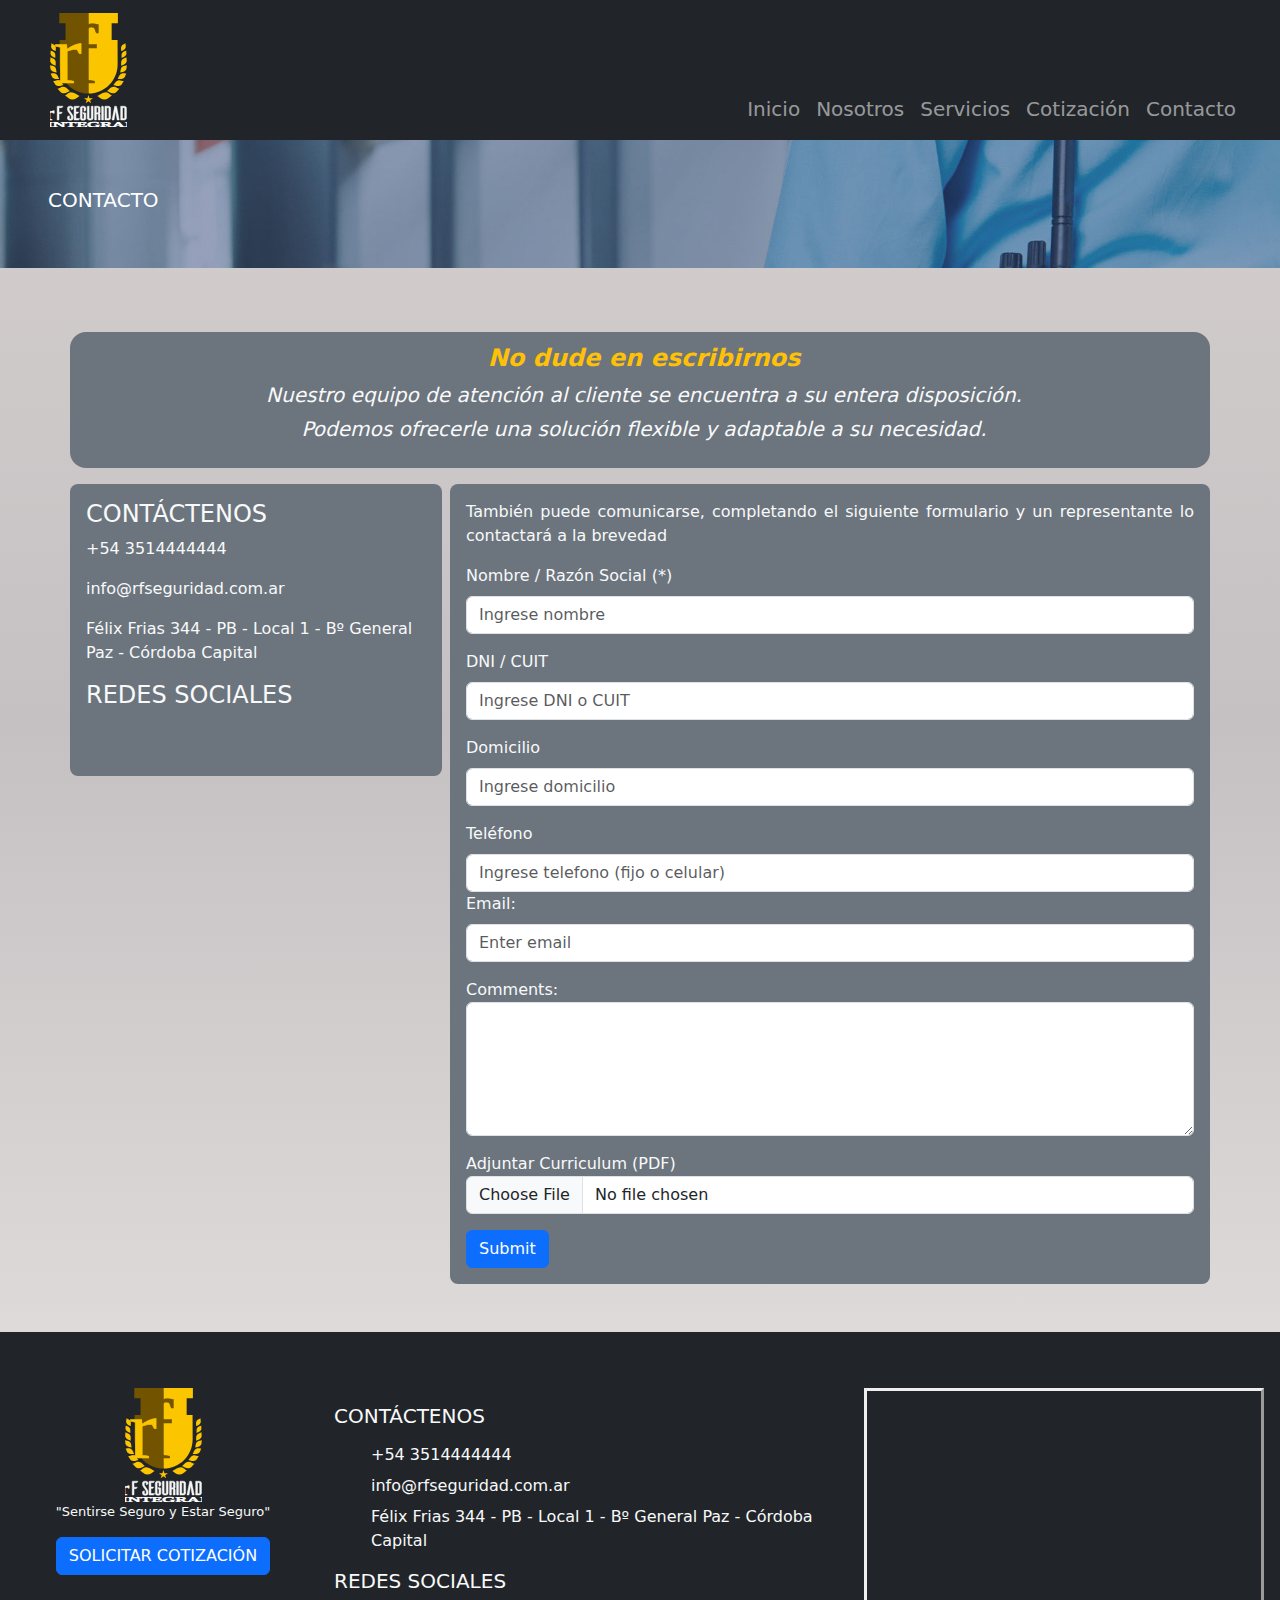
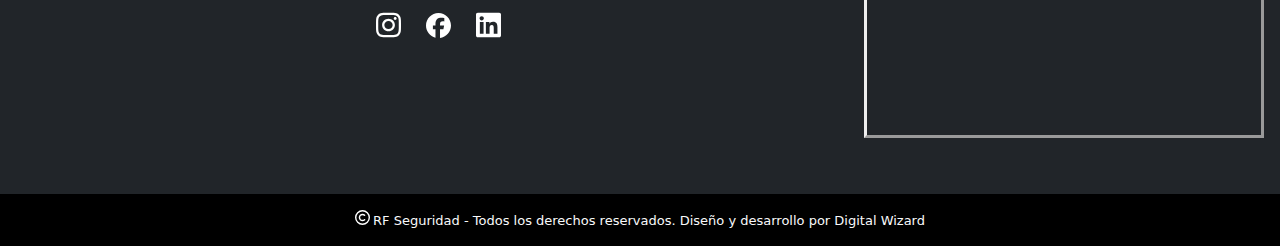
==== pages/contacto.html @ 00f2c516 "Initial state from Pre Entrega 3" ====
<!DOCTYPE html>
<html lang="en">
	<head>
		<meta charset="UTF-8" />
		<meta name="viewport" content="width=device-width, initial-scale=1.0" />
		<!-- Star SEO ----------------------------------------------------->
		<meta
			name="description"
			content="¿Buscas protección confiable? Contáctanos hoy mismo. Nuestro equipo de seguridad privada está listo para brindarte soluciones a medida para tu hogar o negocio. Profesionales en vigilancia, control de accesos y más. ¡Garantiza tu tranquilidad con nosotros"
		/>
		<meta
			name="keywords"
			content="seguridad, seguridad privada, vigilancia, protección de propiedades, control de acceso, monitoreo, patrullaje, seguridad física, seguridad electrónica, alarmas de seguridad, guardias, guardias de seguridad. seguridad empresarial "
		/>
		<!-- End SEO ------------------------------------------------------>

		<!-- Start BS 5.3.3 ------------------------------------------------>
		<link
			href="https://cdn.jsdelivr.net/npm/bootstrap@5.3.3/dist/css/bootstrap.min.css"
			rel="stylesheet"
			integrity="sha384-QWTKZyjpPEjISv5WaRU9OFeRpok6YctnYmDr5pNlyT2bRjXh0JMhjY6hW+ALEwIH"
			crossorigin="anonymous"
		/>
		<!-- End BS 5.3.3 -------------------------------------------------->

		<!-- Start FONT AWESOME -------------------------------------------->
		<link
			rel="stylesheet"
			href="https://cdnjs.cloudflare.com/ajax/libs/font-awesome/6.5.1/css/all.min.css"
			integrity="sha512-DTOQO9RWCH3ppGqcWaEA1BIZOC6xxalwEsw9c2QQeAIftl+Vegovlnee1c9QX4TctnWMn13TZye+giMm8e2LwA=="
			crossorigin="anonymous"
			referrerpolicy="no-referrer"
		/>
		<!-- End FONT AWESOME -------------------------------------------->

		<link
			rel="shortcut icon"
			href="../assets/images/logoLetrasBlancas.ico"
			type="image/x-icon"
		/>

		<!-- Start Link to My Css --------------------------------------->
		<link rel="stylesheet" href="../css/styles.css" />
		<!-- End Link to My Css --------------------------------------->
		<title>Contacto</title>
	</head>
	<body class="bg-info-subtle">
		<header>
			<!-- Start NAVBAR BS 5.3.3 ----------------------------------->
			<nav class="navbar navbar-expand-sm bg-dark navbar-dark">
				<div class="align-items-end container-fluid">
					<a class="navbar-brand mx-2" href="../index.html"
						><img
							class="logo"
							id="logo"
							src="../assets/images/logoRF.svg"
							alt="RF Seguridad Integral logo"
							style="color: black"
					/></a>
					<button
						class="navbar-toggler"
						type="button"
						data-bs-toggle="collapse"
						data-bs-target="#collapsibleNavbar"
						aria-controls="collapsibleNavbar"
						aria-expanded="false"
						aria-label="Toggle navigation"
					>
						<span class="navbar-toggler-icon"></span>
					</button>
					<div class="navbar-collapse collapse me-4" id="collapsibleNavbar">
						<ul class="navbar-nav ms-auto fs-5 nav_ul-bg">
							<li class="nav-item">
								<a class="nav-link" href="../index.html">Inicio</a>
							</li>
							<li class="nav-item">
								<a class="nav-link" href="./quienesSomos.html">Nosotros</a>
							</li>
							<li class="nav-item">
								<a class="nav-link" href="./servicios.html">Servicios</a>
							</li>
							<li class="nav-item">
								<a class="nav-link" href="./cotizacion.html">Cotización</a>
							</li>
							<li class="nav-item">
								<a class="nav-link" href="./contacto.html">Contacto</a>
							</li>
						</ul>
					</div>
				</div>
			</nav>
			<!-- End NAVBAR BS 5.3.3 ------------------------------------->
		</header>
		<!-- Main content  -->
		<main>
			<!-- Start PAGE BANNER --------------------------------------->
			<div class="aboutBanner p-5 text-white">
				<div class="col">
					<h5>CONTACTO</h5>
				</div>
			</div>
			<!-- End PAGE BANNER ----------------------------------------->

			<section class="contactSection py-5">
				<!-- Start contact header -->
				<div class="container bg-secondary p-2 mt-3 text-center rounded-4">
					<p class="text-warning fw-bold fs-4 ms-2 mb-1 fst-italic">
						No dude en escribirnos
					</p>
					<p class="text-light fs-5 ms-2 mb-1 fst-italic">
						Nuestro equipo de atención al cliente se encuentra a su entera disposición.
					</p>
					<p class="text-light fs-5 ms-2 mb-3 fst-italic">
						Podemos ofrecerle una solución flexible y adaptable a su necesidad.
					</p>
				</div>
				<!-- End contact header -->
				<div class="container">
					<div class="row mt-3">
						<div class="contactDiv col-md-4 px-0 mb-2">
							<div class="bg-secondary p-3 rounded-3 text-light me-md-2">
								<h4>CONTÁCTENOS</h4>
								<div class="contacto">
									<p>+54 3514444444</p>
									<p>info@rfseguridad.com.ar</p>
									<p>Félix Frias 344 - PB - Local 1 - Bº General Paz - Córdoba Capital</p>
								</div>
								<div class="redesSociales">
									<h4>REDES SOCIALES</h4>
									<ul>
										<li>
											<a href="https://www.instagram.com/">
												<i
													class="fa-brands fa-instagram fa-fade fa-2xl"
													style="color: #ffffff"
												></i>
											</a>
										</li>
										<li>
											<a href="https://www.facebook.com/">
												<i
													class="fa-brands fa-facebook fa-fade fa-2xl"
													style="color: #ffffff"
												></i>
											</a>
										</li>
										<li>
											<a href="https://www.linkedin.com">
												<i
													class="fa-brands fa-linkedin fa-fade fa-2xl"
													style="color: #ffffff"
												></i>
											</a>
										</li>
									</ul>
								</div>
							</div>
						</div>

						<!-- Formulario de Contacto  -->
						<div class="formDiv col-md-8 bg-secondary rounded-3 p-3 text-light">
							<p class="justified">
								También puede comunicarse, completando el siguiente formulario y un
								representante lo contactará a la brevedad
							</p>

							<form
								class="contactForm"
								action=""
								method="post"
								enctype="application/x-www-form-urlencoded"
							>
								<div class="mb-3 mt-3">
									<label for="nombre" class="form-label">Nombre / Razón Social (*)</label>
									<input
										type="text"
										class="form-control"
										id="nombre"
										placeholder="Ingrese nombre"
										name="nombre"
										required
									/>
								</div>
								<div class="mb-3">
									<label for="dni" class="form-label">DNI / CUIT</label>
									<input
										type="number"
										class="form-control"
										id="dni"
										placeholder="Ingrese DNI o CUIT"
										name="dni"
										required
									/>
								</div>
								<div class="mb-3">
									<label for="domicilio" class="form-label">Domicilio</label>
									<input
										type="text"
										class="form-control"
										id="domicilio"
										placeholder="Ingrese domicilio"
										name="domicilio"
										required
									/>
								</div>
								<label for="telefono" class="form-label">Teléfono</label>
								<input
									type="text"
									class="form-control"
									id="telefono"
									placeholder="Ingrese telefono (fijo o celular)"
									name="telefono"
									required
								/>
								<div class="mb-3">
									<label for="email" class="form-label">Email:</label>
									<input
										type="email"
										class="form-control"
										id="email"
										placeholder="Enter email"
										name="email"
									/>
								</div>

								<div class="mb-3">
									<label for="comment">Comments:</label>
									<textarea
										class="form-control"
										rows="5"
										id="comment"
										name="text"
									></textarea>
								</div>
								<div class="mb-3">
									<label for="adjuntarArchivo">Adjuntar Curriculum (PDF)</label>
									<input
										class="form-control"
										type="file"
										accept="application/pdf"
										id="adjuntarArchivo"
										name="adjuntarArchivo"
									/>
								</div>
								<button type="submit" class="btn btn-primary">Submit</button>
							</form>
						</div>
					</div>
				</div>
			</section>
		</main>

		<!-- Start Footer -------------------------------------------->
		<footer>
			<div class="container-fluid bg-dark p-lg-2 text-light fs-6">
				<div class="row py-5 px-2">
					<!-- Start footer left side -->
					<div class="col-md-6 col-lg-3">
						<div class="logoFooterDiv">
							<img
								id="logo"
								class="logo"
								src="../assets/images/logoRF.svg"
								alt="RF Seguridad Integral logo"
							/>
							<p>"Sentirse Seguro y Estar Seguro"</p>
							<a href="../pages/cotizacion.html" class="btn btn-primary btnAnimated"
								>SOLICITAR COTIZACIÓN</a
							>
						</div>
					</div>
					<!-- End footer left side -->
					<!-- Start footer center --->
					<div class="col-md-6 col-lg-5">
						<div class="contactDiv">
							<div class="contacto mt-3">
								<h5>CONTÁCTENOS</h5>
								<ul>
									<li>
										<i class="fa-solid fa-phone"></i>
										<p>+54 3514444444</p>
									</li>
									<li>
										<i class="fa-solid fa-at"></i>
										<p>info@rfseguridad.com.ar</p>
									</li>
									<li>
										<i class="fa-solid fa-location-dot"></i>
										<p>
											Félix Frias 344 - PB - Local 1 - Bº General Paz - Córdoba Capital
										</p>
									</li>
								</ul>
							</div>
							<div class="redesSociales">
								<h5>REDES SOCIALES</h5>
								<ul>
									<li>
										<a href="https://www.instagram.com/" target="_blank">
											<img
												class="socialLogo"
												src="../assets/images/instagram.svg"
												alt="Instagram logo"
											/>
										</a>
									</li>
									<li>
										<a href="https://www.facebook.com/" target="_blank">
											<img
												class="socialLogo"
												src="../assets/images/facebook.svg"
												alt="Instagram logo"
											/>
										</a>
									</li>
									<li>
										<a href="https://www.linkedin.com" target="_blank">
											<img
												class="socialLogo"
												src="../assets/images/linkedin.svg"
												alt="Instagram logo"
											/>
										</a>
									</li>
								</ul>
							</div>
						</div>
					</div>
					<!-- End footer center ----->
					<!-- Start footer right side ----->
					<div class="col-lg-4">
						<div class="mapDiv">
							<iframe
								title="mapa"
								src="https://www.google.com/maps/embed?pb=!1m18!1m12!1m3!1d3405.034135632432!2d-64.17259912415253!3d-31.41318557426316!2m3!1f0!2f0!3f0!3m2!1i1024!2i768!4f13.1!3m3!1m2!1s0x9432a3c4397006e7%3A0x853e49c68f1bfee3!2sRF%20SEGURIDAD%20INTEGRAL%20SRL!5e0!3m2!1ses!2sar!4v1710019838065!5m2!1ses!2sar"
								width="100%"
								height="100%"
								style="border: 0"
								allowfullscreen=""
								loading="lazy"
								referrerpolicy="no-referrer-when-downgrade"
							></iframe>
						</div>
					</div>
					<!-- End footer right side ----->
				</div>
			</div>
			<!-- Start copyright banner -->
			<div class="copyrightDiv container-fluid bg-black text-light pt-3">
				<div class="row">
					<div class="d-flex justify-content-center align-items-baseline">
						<img
							class="copyLogo"
							src="../assets/images/copyright-regular.svg"
							alt="Instagram logo"
						/>
						<p>
							RF Seguridad - Todos los derechos reservados. Diseño y desarrollo por
							Digital Wizard
						</p>
					</div>
				</div>
			</div>
			<!-- End copyright banner -->
		</footer>
		<!-- End Footer ---------------------------------------------->
		<!-- Start BS 5.3.3 scripts ------------------------------------------------>
		<script
			src="https://cdn.jsdelivr.net/npm/bootstrap@5.3.3/dist/js/bootstrap.bundle.min.js"
			integrity="sha384-YvpcrYf0tY3lHB60NNkmXc5s9fDVZLESaAA55NDzOxhy9GkcIdslK1eN7N6jIeHz"
			crossorigin="anonymous"
		></script>
		<!-- End BS 5.3.3 scripts -------------------------------------------------->
	</body>
</html>
---- css/styles.css ----
@charset "UTF-8";
@import url("https://fonts.googleapis.com/css2?family=Inter:wght@100..900&display=swap");
html {
  scroll-behavior: smooth;
}

main {
  background-color: #d4cece;
  background-image: linear-gradient(180deg, #d4cece 0%, #c5c1c2 49%, #dedada 100%);
}

.justified {
  text-align: justify;
}

.textShadow {
  text-shadow: 0 0 5px #000;
}

/*START ANIMATIONS ------------------------------------------- */
/*START ANIMATED BUTTON -------------------------------------- */
/* Variables use ----------------------------------------------*/
/* End Variables use ----------------------------------------------*/
.btnAnimated {
  /* creo la animación nombre=pulse dura 1.5s y se repite */
  animation: pulse 1.5s infinite;
}

/* una vez creada la animación, debo crear los keyframes */
@keyframes pulse {
  /* voy dando estilos en cada momento de la animación */
  /* 0% es antes de que empiece */
  0% {
    /* con esto hago que el boton se haga apenas seis puntos pequeño (1 es igual, 1.5 es un 50% mas grande, 0.5 es un 50% mas chico, etc etc) */
    transform: scale(0.94);
    /* tambien agrego una pequeña sombra con transparencia */
    box-shadow: 0 0 0 0 rgba(250, 249, 249, 0.15);
  }
  /* ahora avanzo en la animación hasta el 70% */
  70% {
    /* con esto hago que el boton se haga de tamaño normal (1 es igual, 1.5 es un %0% mas grande, 0.5 es un 50% mas chico, etc etc) */
    transform: scale(1);
    /* tambien agrego una pequeña sombra con transparencia  */
    box-shadow: 0 0 0 7px rgba(250, 249, 249, 0.2);
  }
  /* ahora configuro el final de la animacion */
  100% {
    /* con esto hago que el boton se haga apenas seis puntos pequeño (1 es igual, 1.5 es un %0% mas grande, 0.5 es un 50% mas chico, etc etc) */
    transform: scale(0.94);
    /* tambien agrego una pequeña sombra con transparencia  */
    box-shadow: 0 0 0 0 rgba(250, 249, 249, 0.15);
  }
}
/*END ANIMATED BUTTON -------------------------------------- */
/*START ANIMATED SLIDE ------------------------------------- */
@keyframes slide {
  from {
    transform: translate(0);
  }
  to {
    transform: translateX(-100%);
  }
}
/*END ANIMATED SLIDE ---------------------------------------- */
/*END ANIMATIONS -------------------------------------------- */
/* NAVBAR ---------------------------------------------------- */
/* LOGO ------------------------------------------------------ */
.logo {
  width: 50px;
}

.navbar-brand {
  padding-left: 0px;
}

@media only screen and (min-width: 576px) {
  .logo {
    width: 70px;
  }
}
@media only screen and (min-width: 768px) {
  .navbar-brand {
    padding-left: 30px;
  }
}
/* END LOGO ------------------------------------------------------ */
.nav-link:hover {
  color: #fbc500;
  background-color: var(--color-primary-accent);
}

@media only screen and (max-width: 575px) {
  .nav_ul-bg {
    background-color: #646464;
  }
}
/* END NAVBAR ------------------------------------------------------ */
/* JUMBOTRON ----------------------------------------------------- */
.jumbotron {
  background-image: url(../assets/images/slide-02.webp);
  background-size: cover;
  display: flex;
  justify-content: flex-end;
  align-items: end;
}
.jumbotron .jumboText h1 {
  color: #fbc500;
  text-shadow: 0 0 5px #000;
}
.jumbotron .jumboText p {
  text-align: justify;
}

@media only screen and (max-width: 575px) {
  .jumbotron h2 {
    font-size: 20px;
  }
}
/* END JUMBOTRON -------------------------------------------------- */
/*START SLIDEBAR -----------------------------*/
.logosCustomers {
  overflow: hidden;
  padding: 20px 0;
  white-space: nowrap;
  position: relative;
  /*para generar un efecto disolución tanto al inicio como al final del slide*/
  /*para que la animación se detenga al posicionarse sobre alguna*/
}
.logosCustomers .logosSlide {
  display: inline-block;
  animation: 20s slide infinite linear;
}
.logosCustomers .logosSlide img {
  height: 60px;
  margin: 0 40px;
}
.logosCustomers::before, .logosCustomers::after {
  position: absolute;
  top: 0;
  width: 250px;
  height: 100%;
  content: "";
  z-index: 2;
}
.logosCustomers::before {
  left: 0;
  background: linear-gradient(to left, rgba(255, 255, 255, 0), #ffc107);
}
.logosCustomers::after {
  right: 0;
  background: linear-gradient(to right, rgba(255, 255, 255, 0), #ffc107);
}
.logosCustomers:hover .logosSlide {
  animation-play-state: paused;
}

/* para que no acomode los iconos en varios renglones*/
.customerSlide {
  white-space: nowrap;
}

/*END SLIDEBAR -----------------------------*/
/* FOOTER --------------------------------------------------------- */
.logoFooterDiv {
  display: flex;
  flex-direction: column;
  align-items: center;
  font-size: small;
}

.logo {
  width: 77px;
}

.contactDiv {
  display: flex;
  flex-direction: column;
  justify-content: space-between;
}

.contacto li {
  display: flex;
  align-items: baseline;
}
.contacto li i {
  margin-right: 5px;
}
.contacto li p {
  margin: 7px 0 0 0;
}

.redesSociales ul li {
  list-style: none;
  display: inline-block;
  margin: 10px;
}

.socialLogo {
  width: 25px;
}

.mapDiv {
  border-style: outset;
  height: 350px;
}

.copyLogo {
  width: 15px;
  margin-right: 3px;
}

.copyrightDiv p {
  font-size: small;
}

/* END FOOTER ----------------------------------------------------- */
/* genera un efecto de escala al pasar el puntero del mouse */
.securityArt {
  transition: all 0.9s;
}
.securityArt:hover {
  transform: scale(1.1);
}

/* ---------------------------------------------------------*/
/* ABOUT US -------------------------------------------------- */
.aboutBanner {
  background-image: url(../assets/images/slide-01.jpg);
  background-size: cover;
}

.misVisVal {
  max-width: -moz-fit-content;
  max-width: fit-content;
  max-height: 150px;
}

/* END ABOUT US -------------------------------------------------- */
/* genera un efecto de escala al pasar el puntero del mouse */
.securityServ {
  transition: all 0.9s;
}
.securityServ:hover {
  transform: scale(1.1);
}

/* ---------------------------------------------------------*/
/* START COTIZATION PAGE -------------------------------------------------- */
.cotizaSection {
  padding-top: 70px;
  height: 700px;
  display: flex;
  flex-direction: column;
  justify-content: space-between;
}
.cotizaSection .logoWP i {
  font-size: 80px;
}

/* END COTIZATION PAGE ---------------------------------------------------- *//*# sourceMappingURL=styles.css.map */
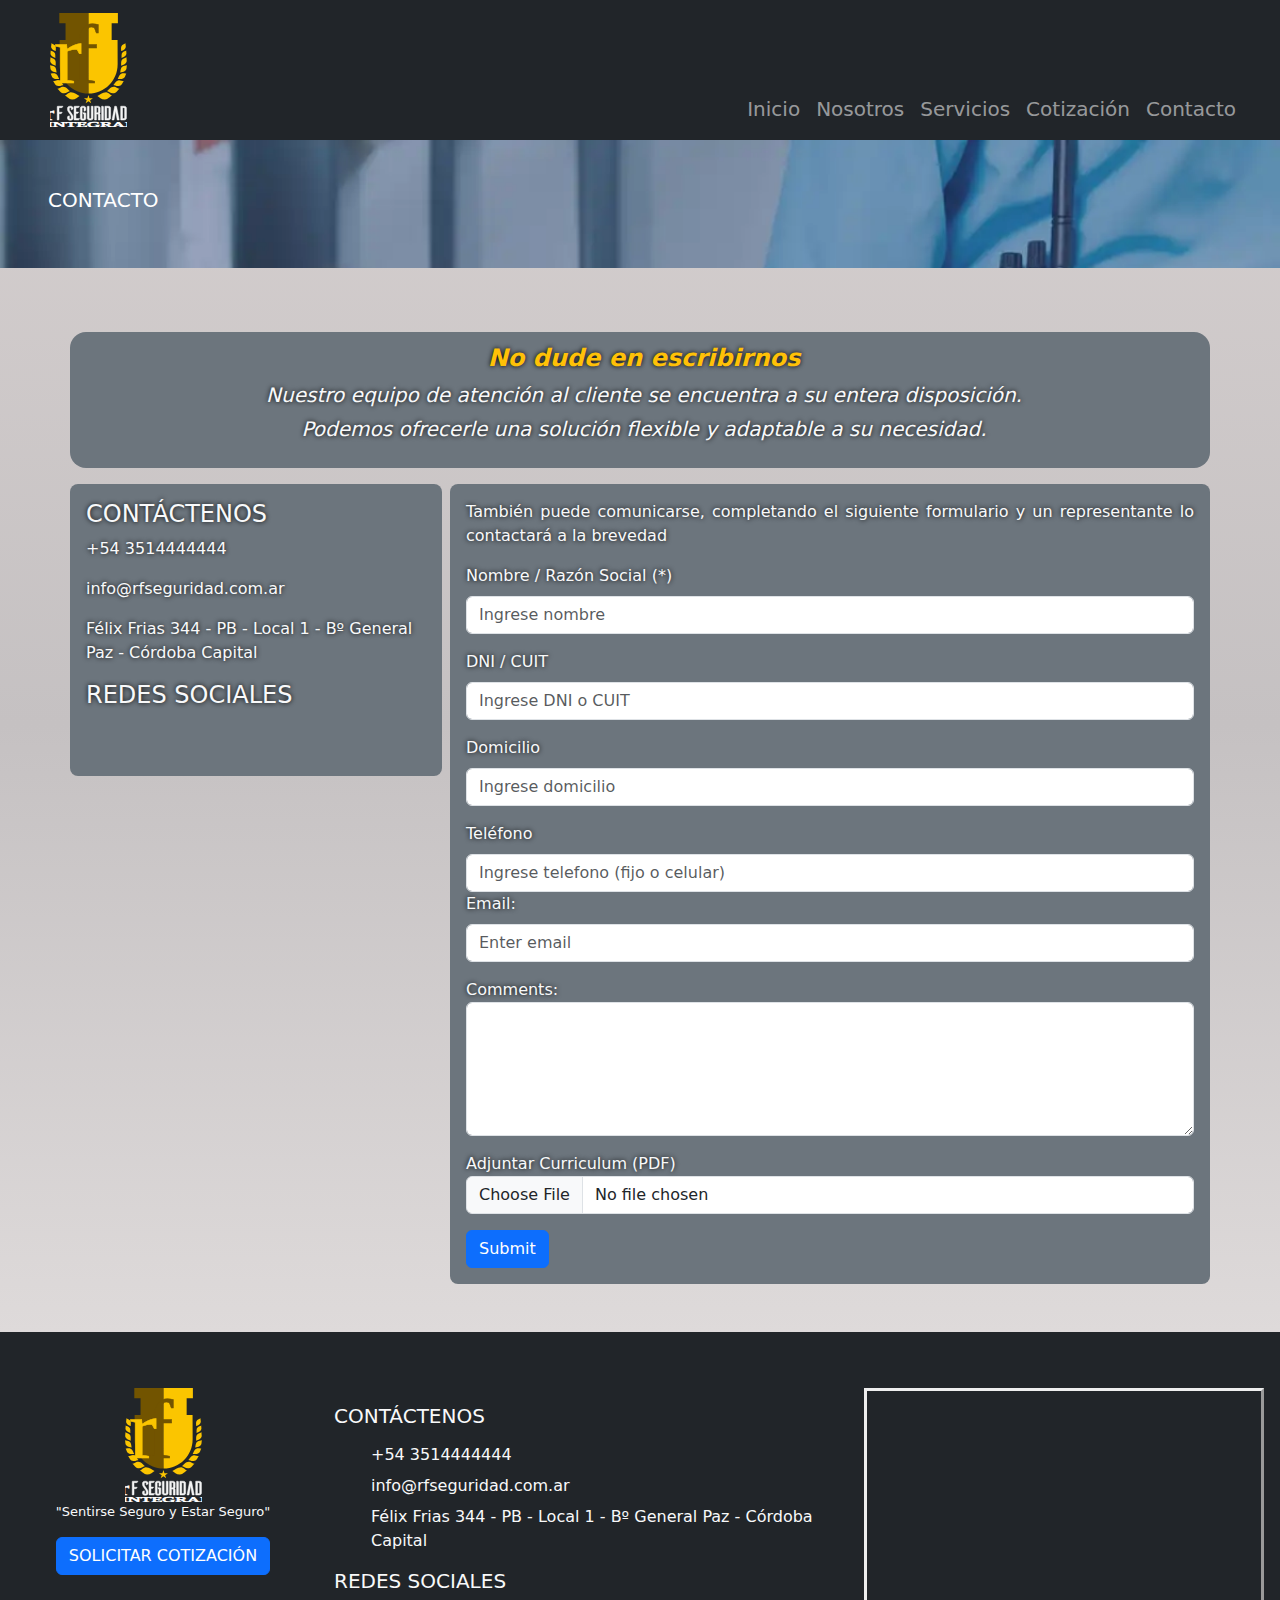
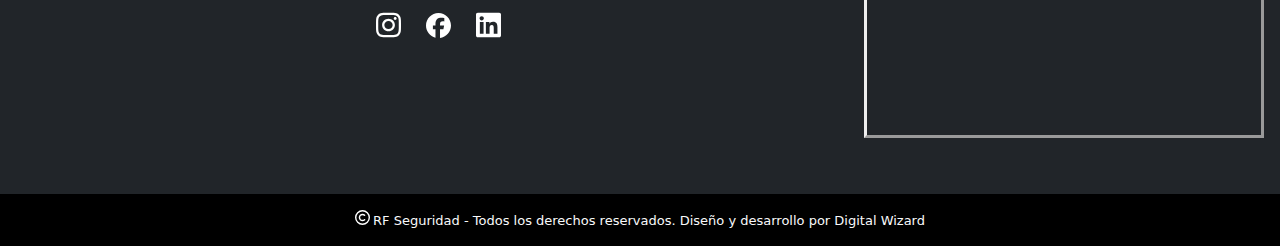
==== commit aae6139d: "Color contrast fixed in contactenos page" ====
--- a/pages/contacto.html
+++ b/pages/contacto.html
@@ -101,7 +101,7 @@
 			</div>
 			<!-- End PAGE BANNER ----------------------------------------->
 
-			<section class="contactSection py-5">
+			<section class="contactSection py-5 textShadow">
 				<!-- Start contact header -->
 				<div class="container bg-secondary p-2 mt-3 text-center rounded-4">
 					<p class="text-warning fw-bold fs-4 ms-2 mb-1 fst-italic">
@@ -133,6 +133,7 @@
 												<i
 													class="fa-brands fa-instagram fa-fade fa-2xl"
 													style="color: #ffffff"
+													alt="logo instagram"
 												></i>
 											</a>
 										</li>
@@ -141,6 +142,7 @@
 												<i
 													class="fa-brands fa-facebook fa-fade fa-2xl"
 													style="color: #ffffff"
+													alt="logo facebook"
 												></i>
 											</a>
 										</li>
@@ -149,6 +151,7 @@
 												<i
 													class="fa-brands fa-linkedin fa-fade fa-2xl"
 													style="color: #ffffff"
+													alt="logo linkedin"
 												></i>
 											</a>
 										</li>
--- a/css/styles.css
+++ b/css/styles.css
@@ -197,6 +197,7 @@
 
 .socialLogo {
   width: 25px;
+  height: auto;
 }
 
 .mapDiv {
@@ -225,7 +226,7 @@
 /* ---------------------------------------------------------*/
 /* ABOUT US -------------------------------------------------- */
 .aboutBanner {
-  background-image: url(../assets/images/slide-01.jpg);
+  background-image: url(../assets/images/slide-01.webp);
   background-size: cover;
 }
 
@@ -233,6 +234,11 @@
   max-width: -moz-fit-content;
   max-width: fit-content;
   max-height: 150px;
+}
+
+.whoWeAreSeccion img {
+  width: 100%; /* or max-width: 100%; */
+  height: auto;
 }
 
 /* END ABOUT US -------------------------------------------------- */
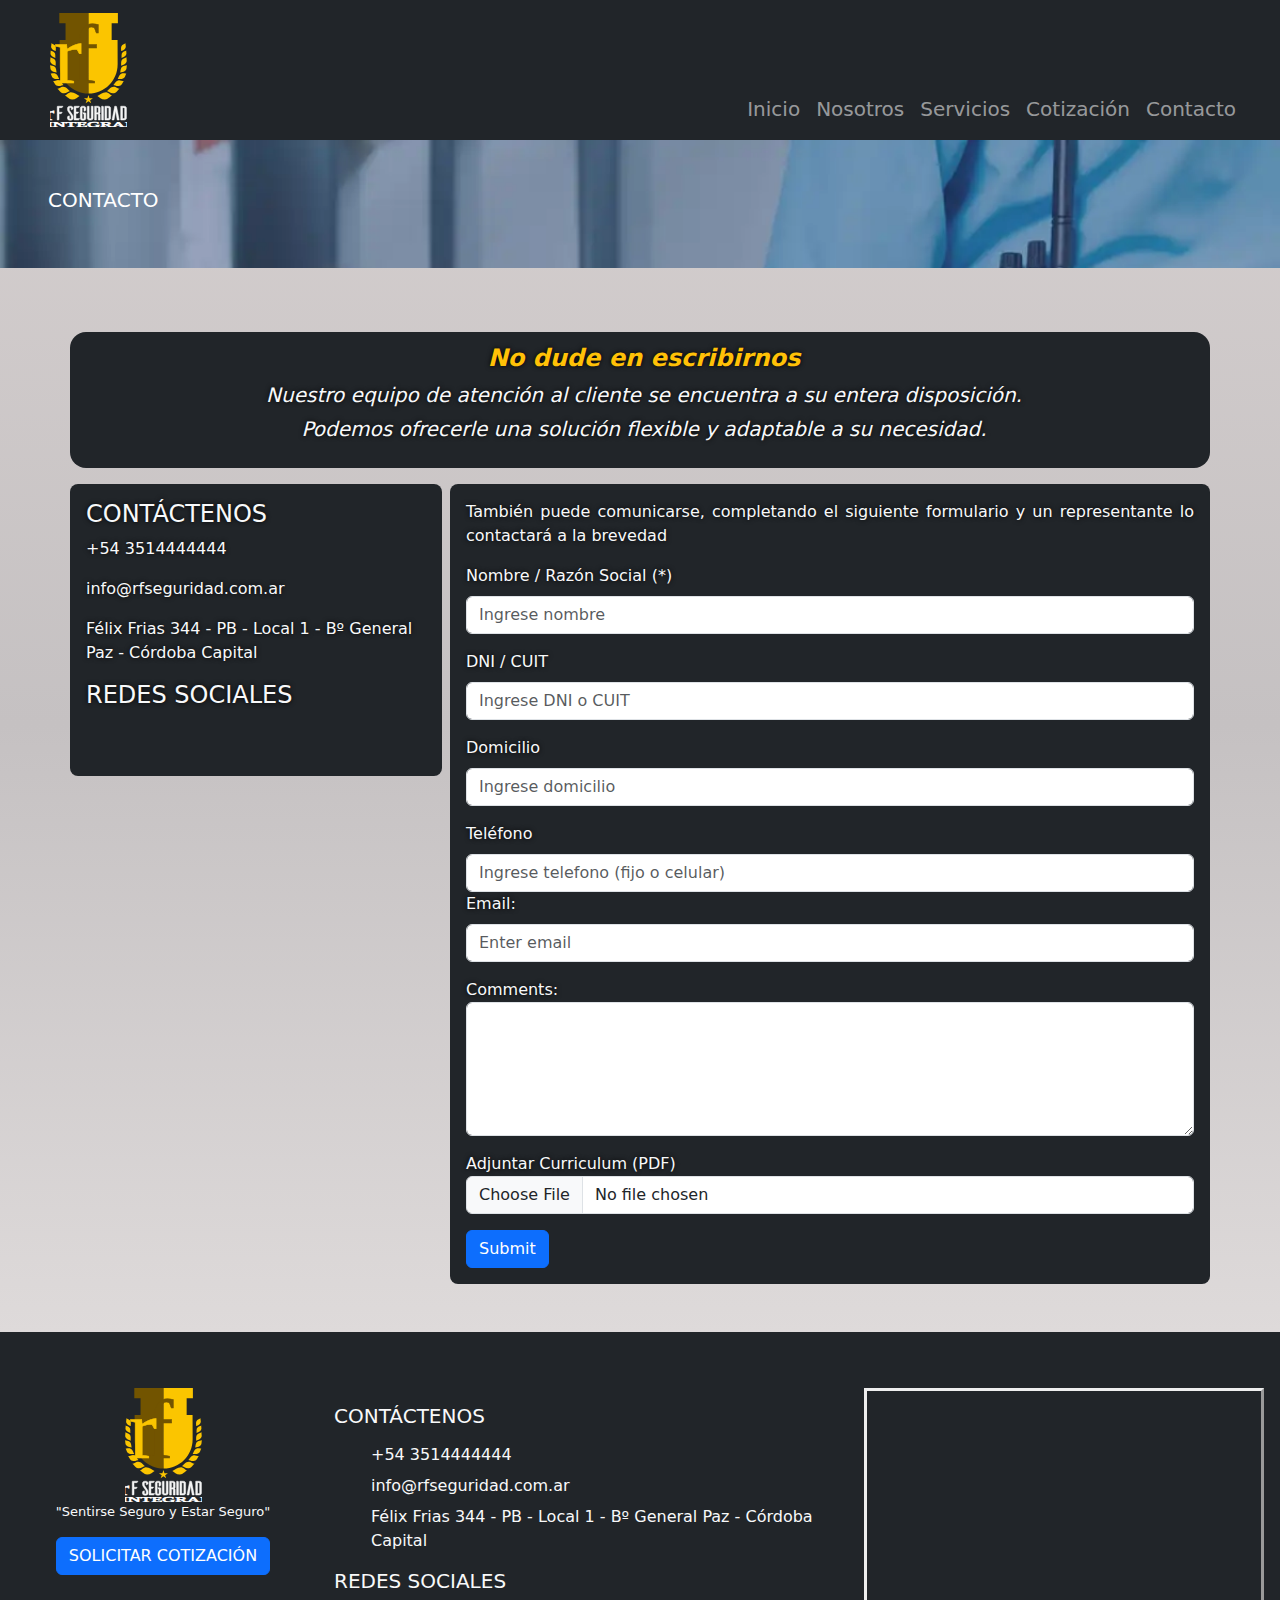
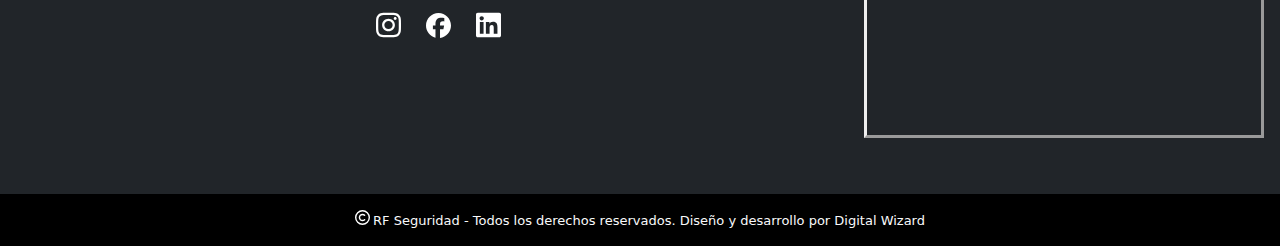
==== commit a13e4248: "Backfround changed in contacto page" ====
--- a/pages/contacto.html
+++ b/pages/contacto.html
@@ -103,7 +103,7 @@
 
 			<section class="contactSection py-5 textShadow">
 				<!-- Start contact header -->
-				<div class="container bg-secondary p-2 mt-3 text-center rounded-4">
+				<div class="container bg-dark p-2 mt-3 text-center rounded-4">
 					<p class="text-warning fw-bold fs-4 ms-2 mb-1 fst-italic">
 						No dude en escribirnos
 					</p>
@@ -118,7 +118,7 @@
 				<div class="container">
 					<div class="row mt-3">
 						<div class="contactDiv col-md-4 px-0 mb-2">
-							<div class="bg-secondary p-3 rounded-3 text-light me-md-2">
+							<div class="bg-dark p-3 rounded-3 text-light me-md-2">
 								<h4>CONTÁCTENOS</h4>
 								<div class="contacto">
 									<p>+54 3514444444</p>
@@ -161,7 +161,7 @@
 						</div>
 
 						<!-- Formulario de Contacto  -->
-						<div class="formDiv col-md-8 bg-secondary rounded-3 p-3 text-light">
+						<div class="formDiv col-md-8 bg-dark rounded-3 p-3 text-light">
 							<p class="justified">
 								También puede comunicarse, completando el siguiente formulario y un
 								representante lo contactará a la brevedad
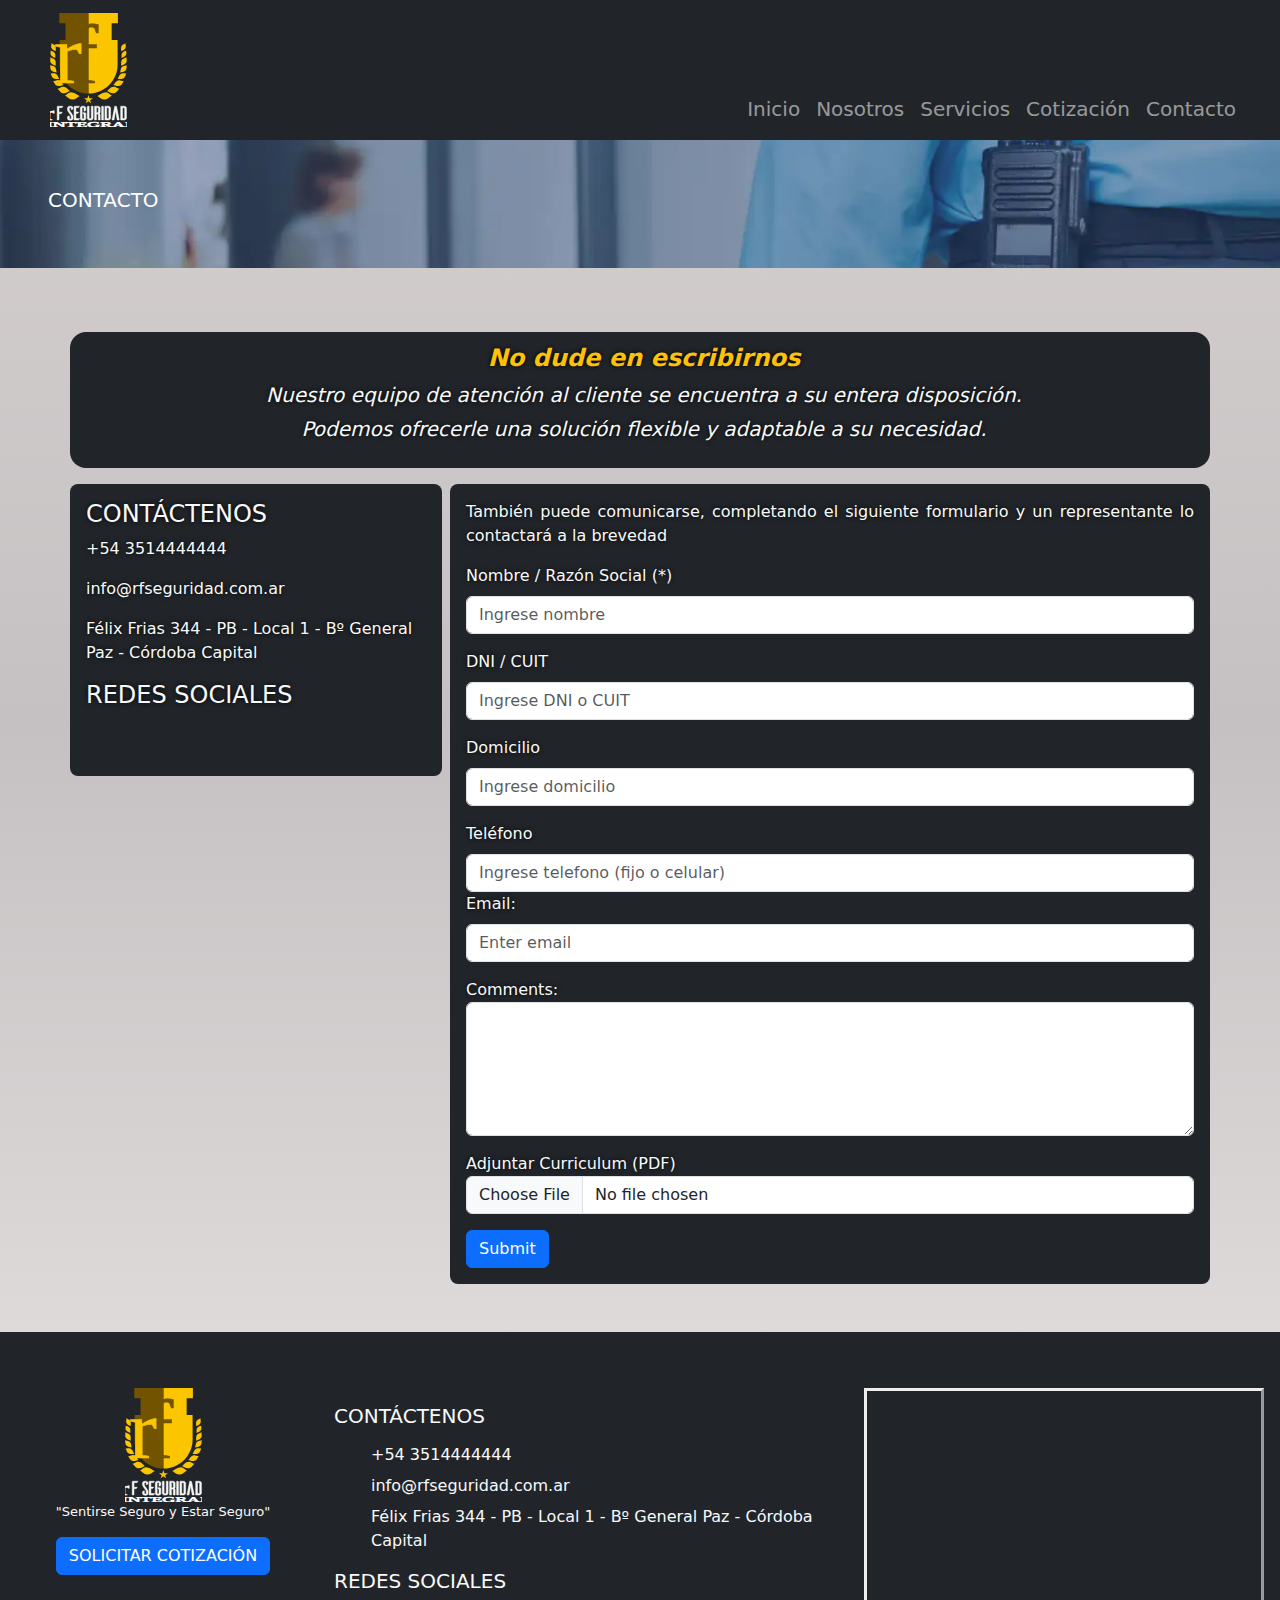
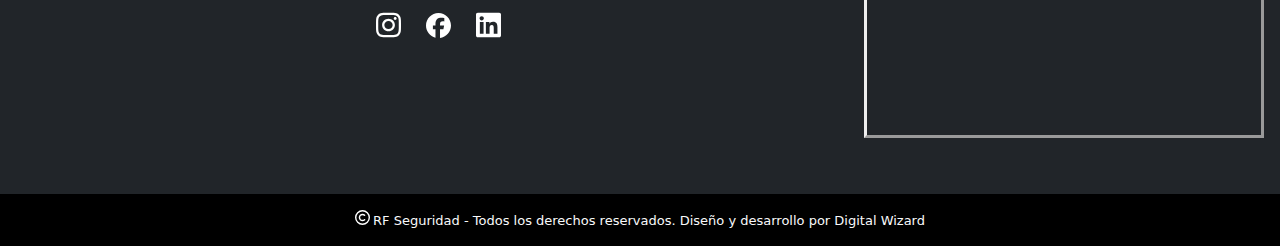
==== commit f1e8e1a8: "Class aboutBanner renamed to a generic one titleBanner and relocated to base.scss" ====
--- a/pages/contacto.html
+++ b/pages/contacto.html
@@ -94,7 +94,7 @@
 		<!-- Main content  -->
 		<main>
 			<!-- Start PAGE BANNER --------------------------------------->
-			<div class="aboutBanner p-5 text-white">
+			<div class="titleBanner p-5 text-white">
 				<div class="col">
 					<h5>CONTACTO</h5>
 				</div>
--- a/css/styles.css
+++ b/css/styles.css
@@ -15,6 +15,12 @@
 
 .textShadow {
   text-shadow: 0 0 5px #000;
+}
+
+.titleBanner {
+  background-image: url(../assets/images/slide-01.webp);
+  background-size: cover;
+  background-position: center;
 }
 
 /*START ANIMATIONS ------------------------------------------- */
@@ -225,11 +231,6 @@
 
 /* ---------------------------------------------------------*/
 /* ABOUT US -------------------------------------------------- */
-.aboutBanner {
-  background-image: url(../assets/images/slide-01.webp);
-  background-size: cover;
-}
-
 .misVisVal {
   max-width: -moz-fit-content;
   max-width: fit-content;
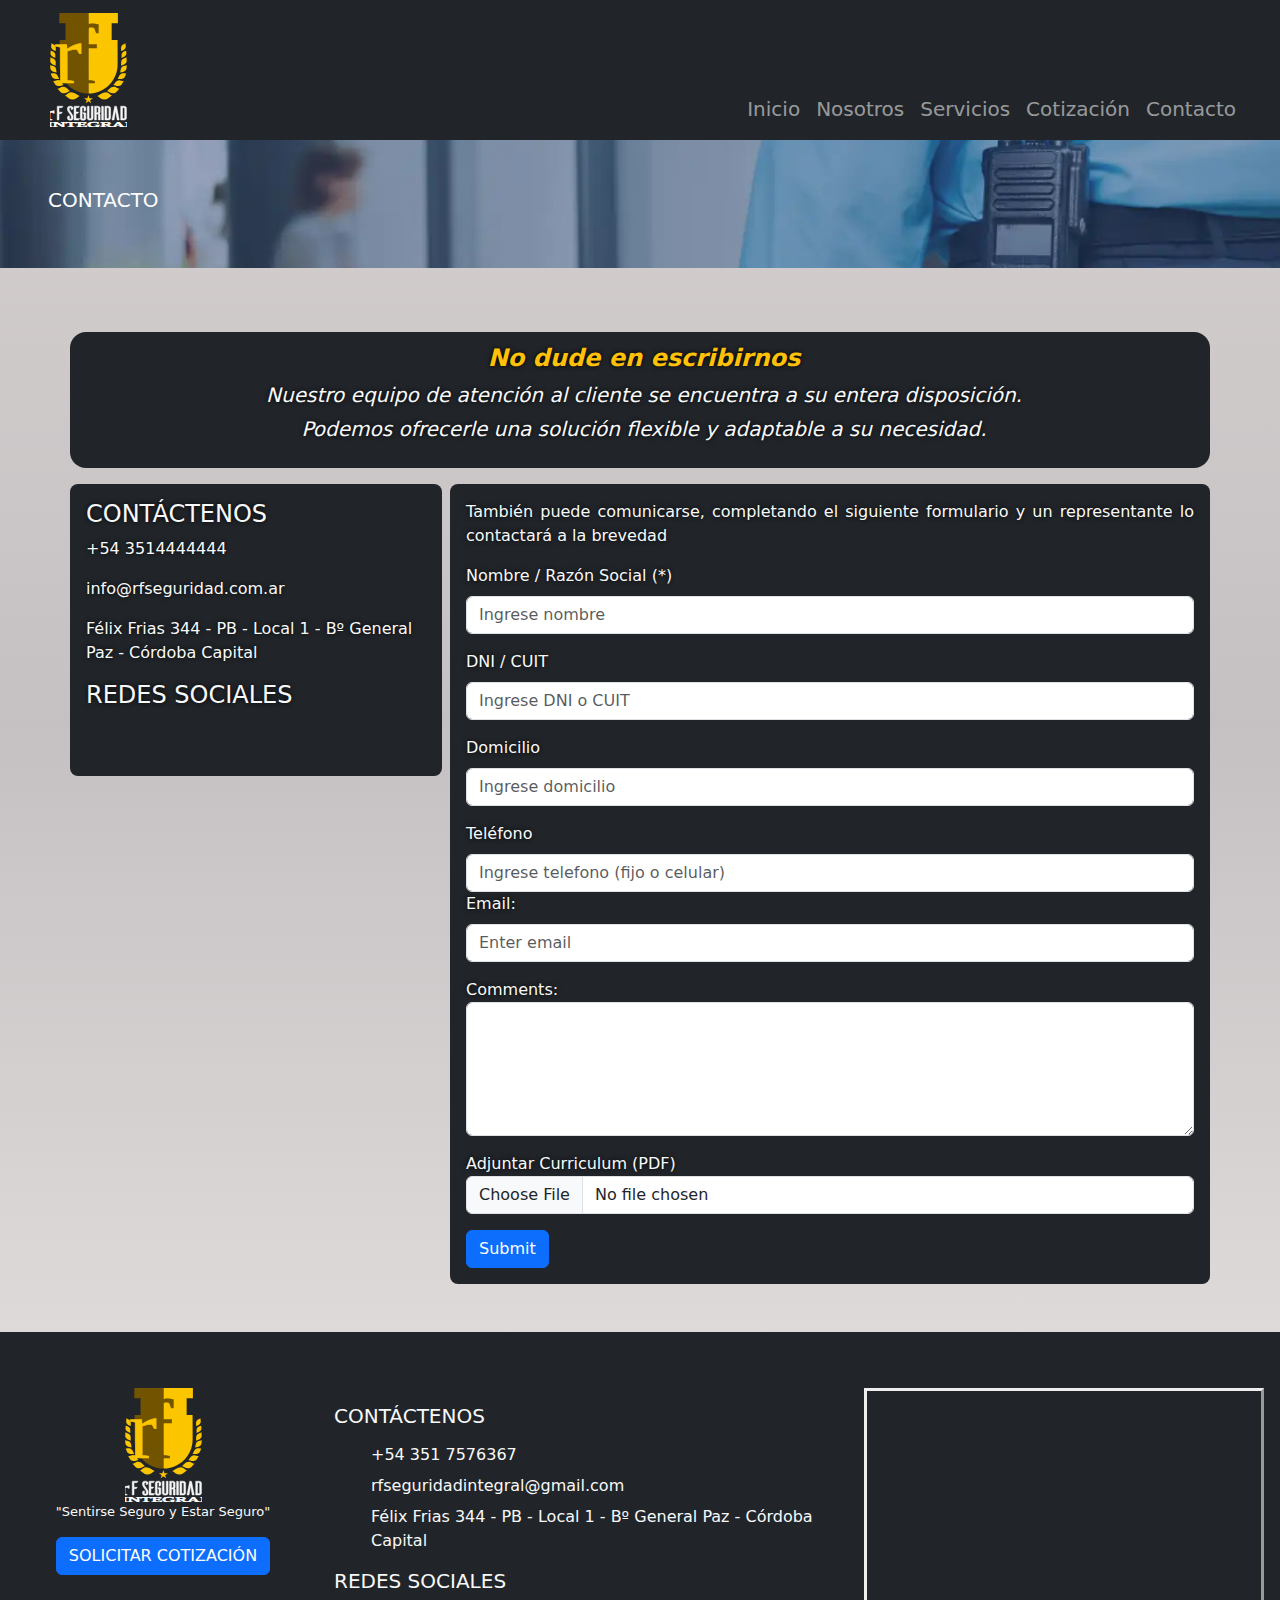
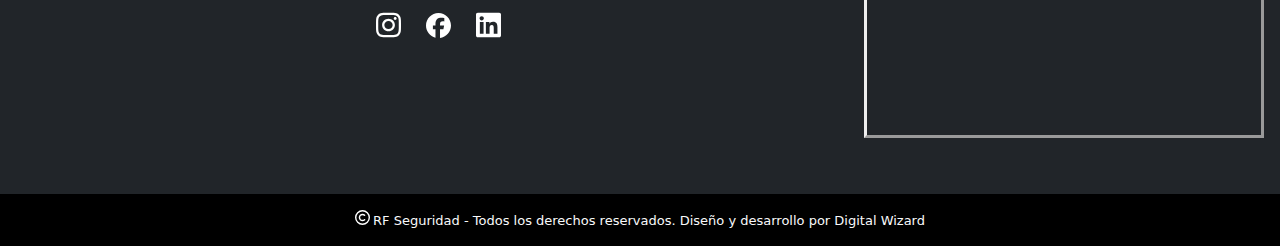
==== commit 7cc473a9: "Contact info actualized - celphone and mail" ====
--- a/pages/contacto.html
+++ b/pages/contacto.html
@@ -281,11 +281,11 @@
 								<ul>
 									<li>
 										<i class="fa-solid fa-phone"></i>
-										<p>+54 3514444444</p>
+										<p>+54 351 7576367</p>
 									</li>
 									<li>
 										<i class="fa-solid fa-at"></i>
-										<p>info@rfseguridad.com.ar</p>
+										<p>rfseguridadintegral@gmail.com</p>
 									</li>
 									<li>
 										<i class="fa-solid fa-location-dot"></i>
--- a/css/styles.css
+++ b/css/styles.css
@@ -135,6 +135,7 @@
 .logosCustomers .logosSlide {
   display: inline-block;
   animation: 20s slide infinite linear;
+  animation-play-state: initial;
 }
 .logosCustomers .logosSlide img {
   height: 60px;
@@ -143,7 +144,7 @@
 .logosCustomers::before, .logosCustomers::after {
   position: absolute;
   top: 0;
-  width: 250px;
+  width: 200px;
   height: 100%;
   content: "";
   z-index: 2;
@@ -165,6 +166,13 @@
   white-space: nowrap;
 }
 
+/* para que la disolución de los logos no sea demasiado ancha en pantallas pequeñas */
+@media only screen and (max-width: 575px) {
+  .logosCustomers::before,
+  .logosCustomers::after {
+    width: 80px;
+  }
+}
 /*END SLIDEBAR -----------------------------*/
 /* FOOTER --------------------------------------------------------- */
 .logoFooterDiv {
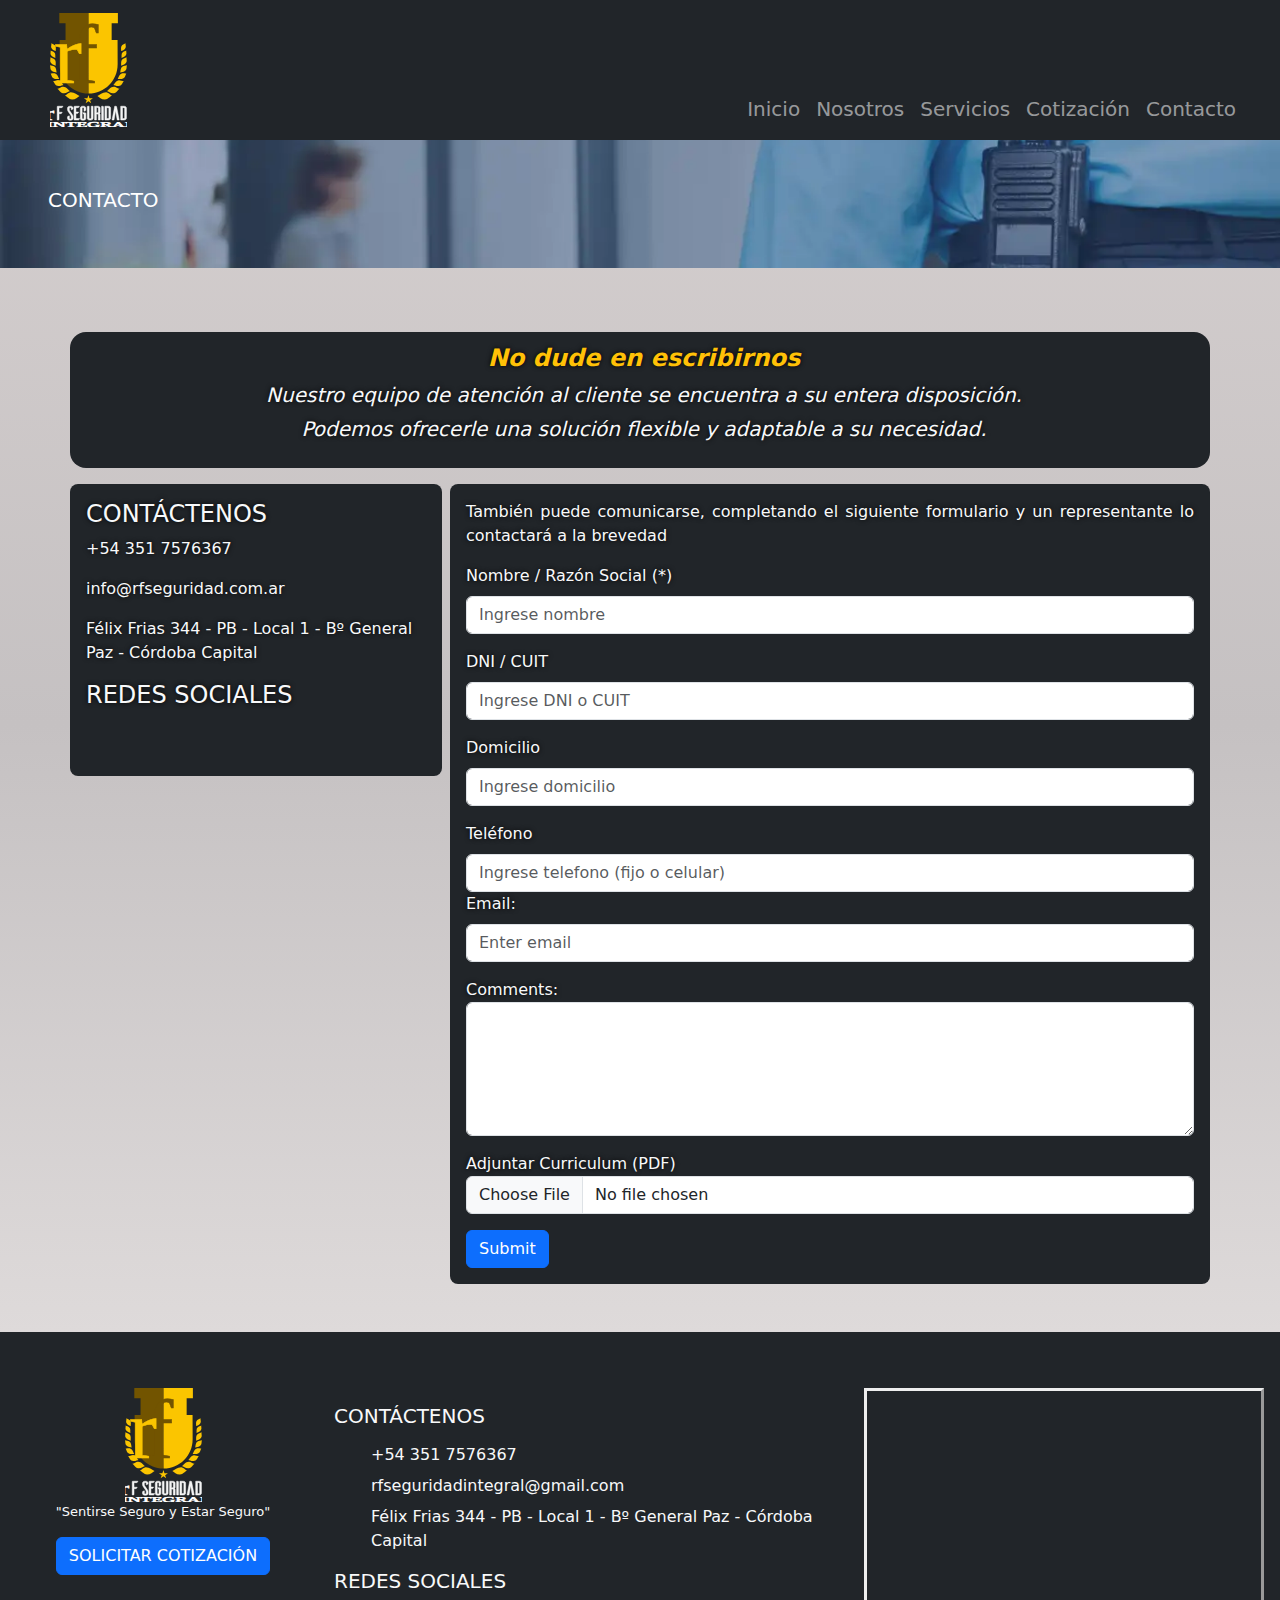
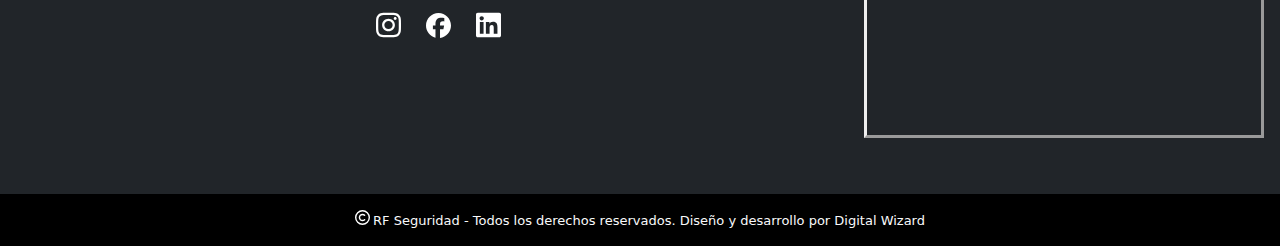
==== commit db06441e: "Celphone number fixed in contacto.html" ====
--- a/pages/contacto.html
+++ b/pages/contacto.html
@@ -121,7 +121,7 @@
 							<div class="bg-dark p-3 rounded-3 text-light me-md-2">
 								<h4>CONTÁCTENOS</h4>
 								<div class="contacto">
-									<p>+54 3514444444</p>
+									<p>+54 351 7576367</p>
 									<p>info@rfseguridad.com.ar</p>
 									<p>Félix Frias 344 - PB - Local 1 - Bº General Paz - Córdoba Capital</p>
 								</div>
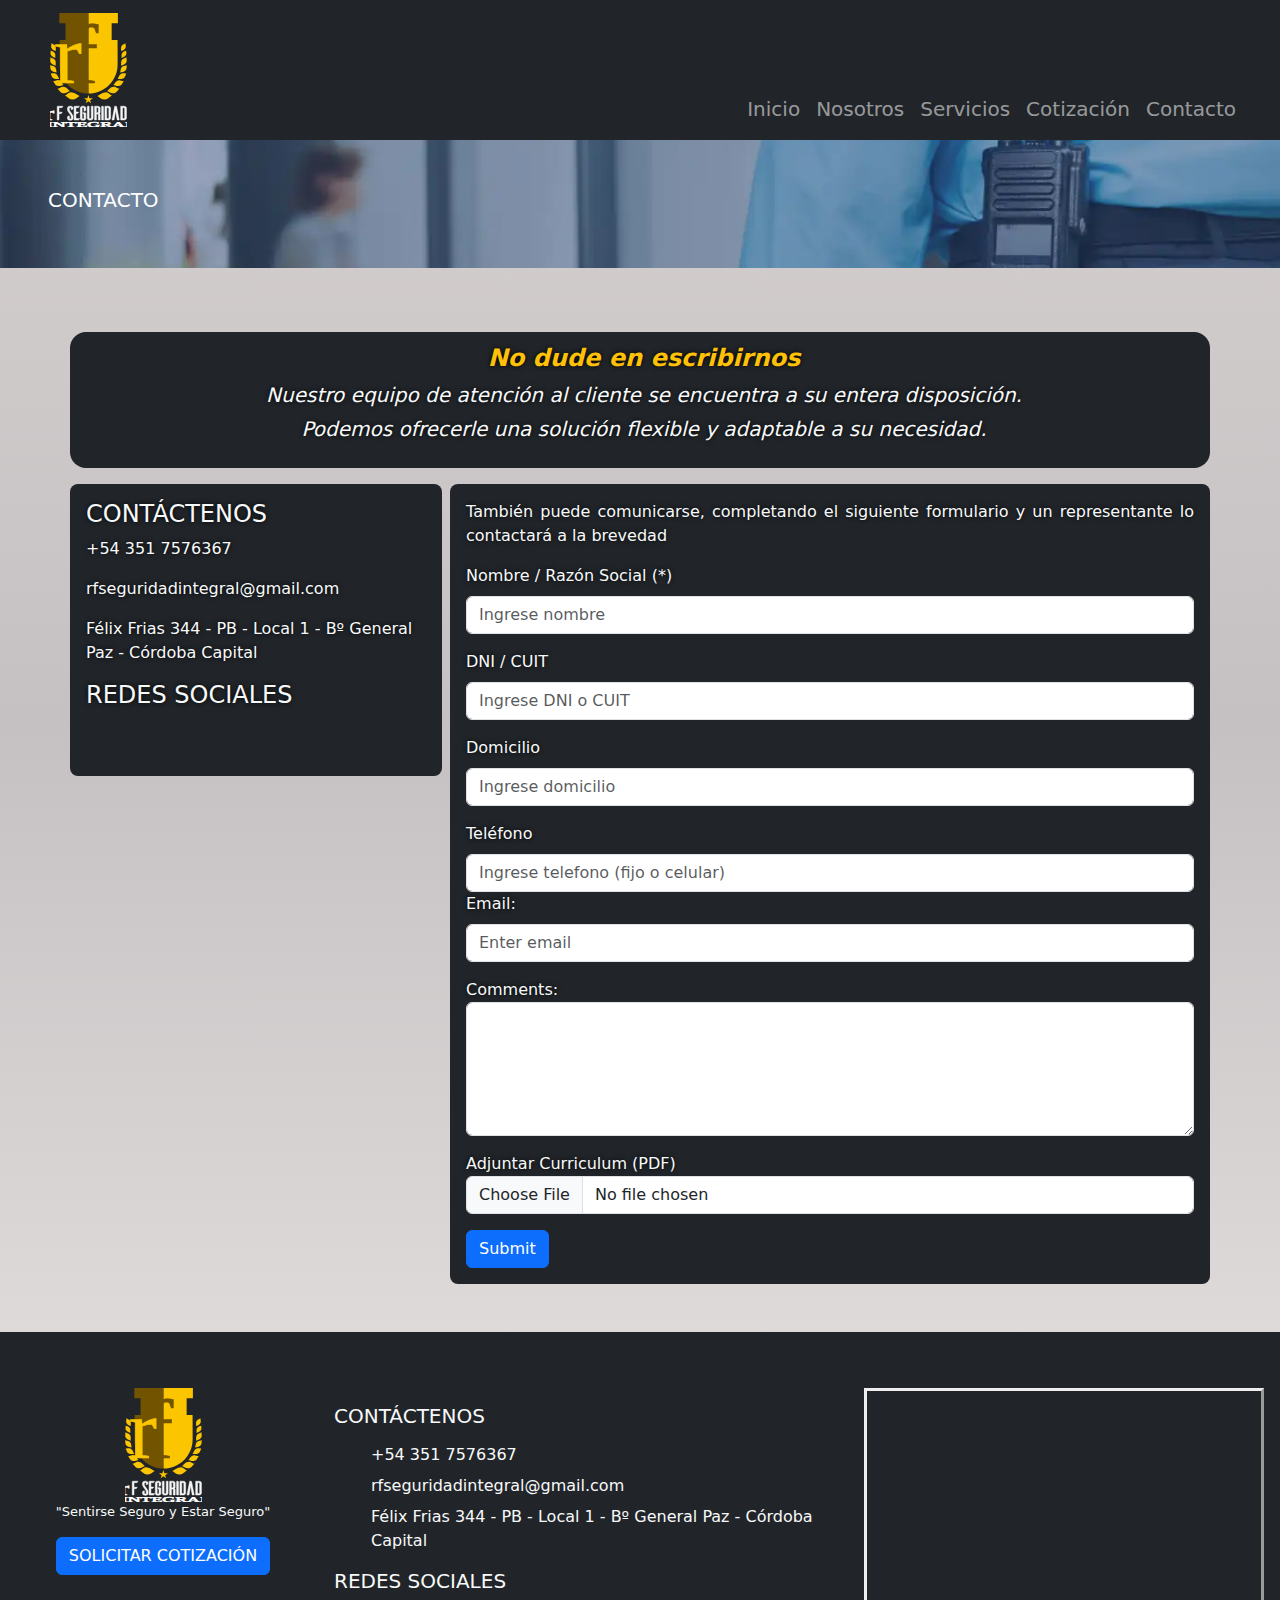
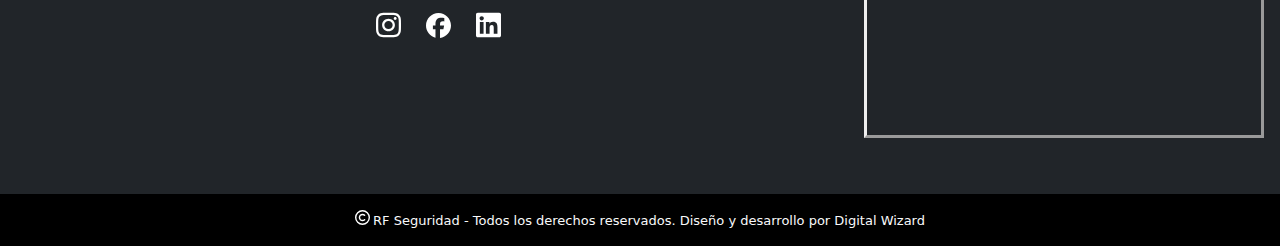
==== commit e187d131: "Email fixed in contacto.html" ====
--- a/pages/contacto.html
+++ b/pages/contacto.html
@@ -122,7 +122,7 @@
 								<h4>CONTÁCTENOS</h4>
 								<div class="contacto">
 									<p>+54 351 7576367</p>
-									<p>info@rfseguridad.com.ar</p>
+									<p>rfseguridadintegral@gmail.com</p>
 									<p>Félix Frias 344 - PB - Local 1 - Bº General Paz - Córdoba Capital</p>
 								</div>
 								<div class="redesSociales">
